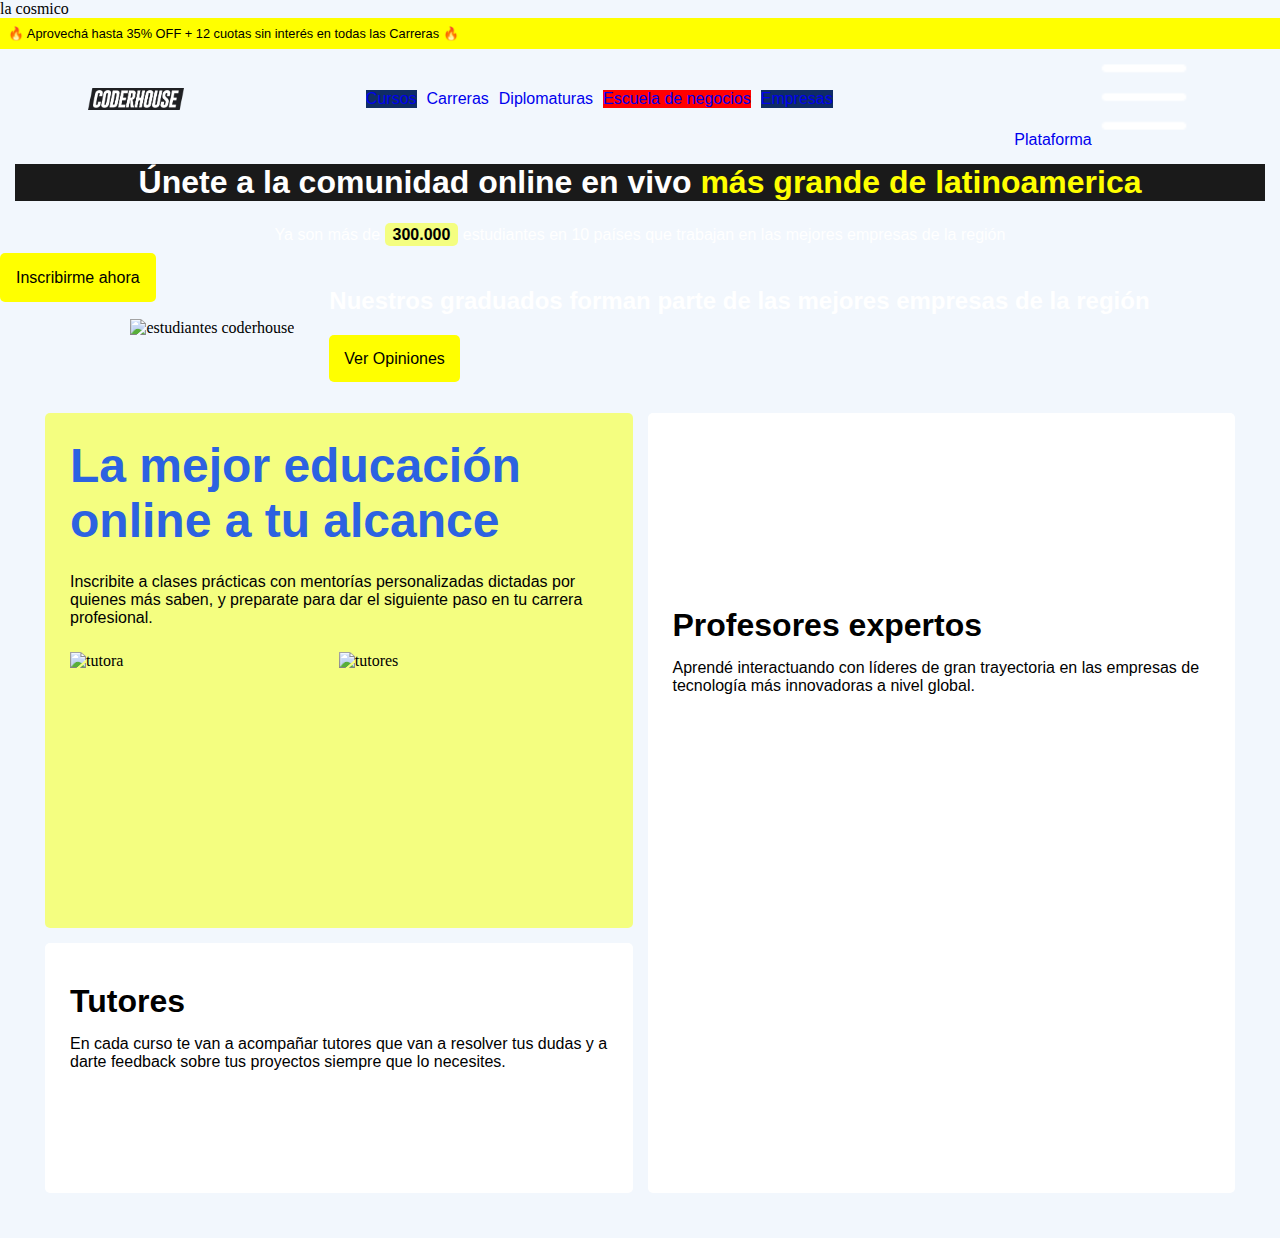
==== index.html @ 5f49fe32 "Version uno del proyecto de sass" ====
<!DOCTYPE html>
<html lang="en">
<!-- Comentario -->

<head>
    <!-- Contiene metadatos sobre el documento, el titulo enlaces con la hoja de estilos -->
    <meta charset="UTF-8">
    <meta http-equiv="X-UA-Compatible" content="IE=edge">
    <meta name="viewport" content="width=device-width, initial-scale=1.0">
    <title>CoderHouse - Semana 03</title>
    <!-- LINK DE CSS -->
    <link rel="stylesheet" href="css/style.css">
</head>
la cosmico
<body>

    <div class="div-anuncio">
        <p class="p-anuncio">
            🔥 Aprovechá hasta 35% OFF + 12 cuotas sin interés en todas las Carreras 🔥
        </p>
    </div>

    <header>
        <img src="assets/Logo_blackbg.png" alt="logo coderhouse">

        <nav>
            <ul>
                <li>
                    <a href="#">Cursos</a>
                </li>
                <li>
                    <a href="#">Carreras</a>
                </li>
                <li>
                    <a href="#">Diplomaturas</a>
                </li>
                <li>
                    <a href="#">Escuela de negocios</a>
                </li>
                <li>
                    <a href="#">Empresas</a>
                </li>
            </ul>
        </nav>

        <div class="container-header">
            <a href="#">Plataforma</a>
            <img src="assets/menu-ham.png" alt="menu hamburguesa" class="menu-ham">
        </div>

    </header>

    <main>
        <section>
            <h1 class="h1-index">Únete a la comunidad online en vivo <span>más grande de latinoamerica</span> </h1>

            <p class="p-index">
                Ya son más de <span class="span-parrafo">300.000</span> estudiantes en 10 países que trabajan en las
                mejores empresas de la región

            </p>

            <div class="container-a-index">
                <a href="#" class="a-index">Inscribirme ahora</a>
            </div>

            <!-- <a href="https://api.whatsapp.com/send/?phone=5491156175099" class="icono-wpp" target="_blank">
                <img src="assets/icono-wpp.png" alt="logo wpp">
            </a> -->
        </section>


        <section class="container-estudiantes">

            <div class="container-imagen">
                <img src="https://www.coderhouse.com/imgs/testimonial-new.svg" alt="estudiantes coderhouse">
            </div>

            <div class="container-titulo">
                <h2>Nuestros graduados forman parte de las mejores empresas de la región</h2>
                <a href="#">Ver Opiniones</a>
            </div>

        </section>


        <section class="grid-container">

            <div class="grid-item-1">
                <h2>La mejor educación online a tu alcance</h2>
                <p>Inscribite a clases prácticas con mentorías personalizadas dictadas por quienes más saben, y preparate para dar el siguiente paso en tu carrera profesional.</p>
                <div>
                    <img src="https://www.coderhouse.com/imgs/home/tutor.png" alt="tutora" class="tutora">
                    <img src="https://www.coderhouse.com/imgs/home/chatRebrand.svg" alt="tutores">
                </div>
            </div>

            <div class="grid-item-2">

                <video src="https://coder-ui-static-content.coderhouse.com/ch-www-2021-statics/anims/mod2anim1-low.mp4" autoplay loop></video>

                <h3>Profesores expertos</h3>
                <p>Aprendé interactuando con líderes de gran trayectoria en las empresas de tecnología más innovadoras a nivel global.</p>

            </div>

            <div class="grid-item-3">
                <h4>Tutores </h4>
                <p>En cada curso te van a acompañar tutores que van a resolver tus dudas y a darte feedback sobre tus proyectos siempre que lo necesites.</p>
            </div>

        </section>

    </main>

    
    
</body>

</html>
---- css/style.css ----
*{
    margin: 0;
    padding: 0;
}

html{
    font-size: 16px;
}
body{
    background-color: #F2F7FD;
}

.p-rojo{
    background-color: red;
}

.p-verde{
    background-color: green;
}

.a{
    background-color: blue;
    color: white;
}



.h1-index{
    /* Propiedades de contenido */
    background-color: #1a1a1a;
    font-size: 2rem;
    text-align: center;
    font-family: Arial, Helvetica, sans-serif;
    color: white;
    margin: 15px;
}

span{
    color: yellow;
}

.a-index{
    /* Propiedades de contenido */
    background-color: yellow;
    color: black;
    font-family: Arial, Helvetica, sans-serif;
    text-decoration: none;
    /* Padding (relleno interno) */
    /* padding-top: 10px;
    padding-right: 10px;
    padding-bottom: 25px;
    padding-left: 3px; */
    /* padding: 15px 2px; */
    /* padding: 45px 15px 35px 2px; */
    padding: 1rem;
    /* BORDER (BORDE) */
    border-radius: 5px;
    text-align: center;

}

.img{
    width: 50%;
    /* border: 3px solid green; */
    margin-left: 25px;
    margin-top: 50%;

}

.p-index{
    color: white;
    text-align: center;
    font-family: Arial, Helvetica, sans-serif;
    margin: 25px 0;
}

.span-parrafo{
    background-color: #F4FE80;
    color: black;
    padding: 3px 8px;
    border-radius: 5px;
    font-weight: bolder;
}

/* .div-anuncio{
    background-color: yellow;
    text-align: center;
}

.p-anuncio{
    font-family: Arial, Helvetica, sans-serif;
    padding: 5px;
}

header{
    border-bottom: 2px solid #2D2E36;
    padding: 10px;
    display: flex;

    /* justify */
    /* justify-content: space-around; */
    /* aling  */
    /* align-items: center; */
/* } */

/* header nav ul{
    display: flex;
    list-style: none;
}

header nav ul li{
    margin: 5px;
}

header nav ul li a{
    color: white;
    font-family: Arial, Helvetica, sans-serif;
    text-decoration: none;
    transition: 1s;
}

header a:hover{
    color: yellow;
    margin: 5px;
}

header img{
    width: 9rem;
}

header .container-header img{
    width: 25px;
} 

header .container-header{
    display: flex;
    align-items: center;
}

header .container-header a{
    color: white;
    font-family: Arial, Helvetica, sans-serif;
    text-decoration: none;
    margin-right: 15px;
} */ */


/* .menu-ham{
    width: 25px;
} */

.container-a-index{
    display: flex;
    justify-content: center;
}

.icono-wpp{
    position: fixed;
    right: 25px;
    bottom: 15px;
}

.container-estudiantes{
    display: flex;
    justify-content: center;
    align-items: center;
}


.container-imagen img{
    width: 25rem;
}

.container-titulo{
    margin-left: 35px;
    /* align-self: center; */
}

.container-titulo h2{
    color: white;
    font-family: Arial, Helvetica, sans-serif;
    margin-bottom: 35px;
}

.container-titulo a{
    background-color: yellow;
    padding: 15px;
    text-decoration: none;
    color: black;
    font-family: Arial, Helvetica, sans-serif;
    border-radius: 5px;
}

.grid-container{
    margin: 45px;
    /* grid */
    display: grid;
    /* COLUMNAS */
    grid-template-columns: repeat(4, 1fr);
    /* FILAS */
    grid-template-rows: repeat(3, 250px);

   gap: 15px;

}

.grid-item{
    border: 1px solid red;
}

.grid-item-2{
    background-color: white;
    grid-column: 3/5;
    grid-row: 1/4;
    border-radius: 5px;
    padding: 25px;
}
/* ITEMS-2 */

.grid-item-2 h3{
    font-size: 2rem;
    font-family: Arial, Helvetica, sans-serif;
    margin: 15px 0;
}
.grid-item-2 p{
    font-size: 1,5rem;
    font-family: Arial, Helvetica, sans-serif;
}

/*  */
.grid-item-3{
    background-color: white;
    grid-column: 1/3;
    border-radius: 5px;
    padding: 25px;
}

.grid-item-3 h4{
    font-size: 2rem;
    font-family: Arial, Helvetica, sans-serif;
    margin: 15px 0;
}

.grid-item-3 p{
    font-size: 1,5rem;
    font-family: Arial, Helvetica, sans-serif;
}




.grid-item-1 h2{
    font-family: Arial, Helvetica, sans-serif;
    font-size: 3rem;
}


.grid-item-1{
    background-color: #F4FE80;
    grid-column: 1/3;
    grid-row: 1/3;
    border-radius: 5px;
    padding: 25px;
}



.grid-item-1 p{
    font-family: Arial, Helvetica, sans-serif;
    margin: 25px 0;
}

.grid-item-1 div{
    display: flex;
}

.grid-item-1 div .tutora{
    align-self: flex-start;
}
/* MEDIA QUERIES */

/* @media (max-width: 425px){

} */

.div-anuncio{
    background-color: yellow;
    padding: 8px;
}

.div-anuncio p{
    font-family: Arial, Helvetica, sans-serif;
    font-size: 0.8rem;
}


/* @media (min-width: 768px) and (max-width: 1200px){
   header nav{
       display: block;
   }

   header nav ul{
       list-style-type: none;
       display: flex;
   }

   header nav ul li{
       margin: 5px;
   }

   header nav ul li a{
       color: white;
       text-decoration: none;
       font-family: Arial, Helvetica, sans-serif;

   }

   header .boton-plataforma{
       display: block;
       color: white;
       text-decoration: none;
       margin-right: 15px;
       font-family: Arial, Helvetica, sans-serif;
   }

   header .container-header{
       display: flex;
       align-items: center;
   }

   .div-anuncio{
       text-align: center;
   }
} */


/* MOBILE 

@media (max-width: 767px) {
   Estilos para pantallas móviles
 }
  */

/* TABLET Y NOTEBOOK  */

/* 
@media (min-width: 768px) and (max-width: 1024px) {
}

*/

/* DESKTOP EN ADELANTE 

@media (min-width: 1025px) {
     Estilos para pantallas de escritorio 
  }

*/


h1{
    color: #0F2C65;
    font-family: Arial, Helvetica, sans-serif;
    font-size: 4rem;
}

h1:active{
    font-family: 'Franklin Gothic Medium', 'Arial Narrow', Arial, sans-serif;
    color: yellow;
}

p{
    font-family: Arial, Helvetica, sans-serif;
}

h2{
    color: #2C62E1;
    font-family: Arial, Helvetica, sans-serif;
    margin-bottom: 15px;
}

.boton{
    background-color: blue;
    color: white;
    padding: 10px;
    border-radius: 5px;
    font-family: Arial, Helvetica, sans-serif;
    text-decoration: none;
}

.boton:hover{
    opacity: 0.8;
}

.container{
    margin: 35px;
}

header img {
    width: 6rem;
}

header {
    display: flex;
    justify-content: space-around;
    align-items: center;
}

header nav ul {
    list-style-type: none;
    display: flex;
}

header nav ul li{
    margin: 5px;
}

header a{
    text-decoration: none;
    font-family: Arial, Helvetica, sans-serif;
    transition: 1s;
}

 a:active{
    background-color: #F2F7FD;
    border: 1px solid #0F2C65;
    color: #0F2C65;
    margin: 5px;
}

.sub-menu{
    flex-direction: column;
    background-color: black;
    padding: 5px;
    border-radius: 5px;
    position: relative;
    top: 35px;
    display:none;
}

.sub-menu a{
    color:white;
    text-decoration: none;
    font-family: Arial, Helvetica, sans-serif;
}

/* .activar-sub-menu:hover .sub-menu{
    display: block;
} */

img{
    width: 50%;
    transition: 1s;
}

img:active{
    margin: 45px;
}

form{
    width: 50%;
    display: flex;
    flex-direction: column;
    margin: 5px;
}

form input{
    margin-bottom: 15px;
}

input:focus{
    background-color: red;
    padding: 3px;
}

form button{
    width: 50%;
    background-color: blue;
    color: white;
    border: 0px;
    padding: 15px;
}

a:visited{
    color: yellow;
}

ul li:first-child{
    background-color: #0F2C65;
}

ul li:last-child{
    background-color: #0F2C65;
}

ul li:nth-child(4){
    background-color: red;
}

ul li:nth-child(3){
    color: yellow;
}
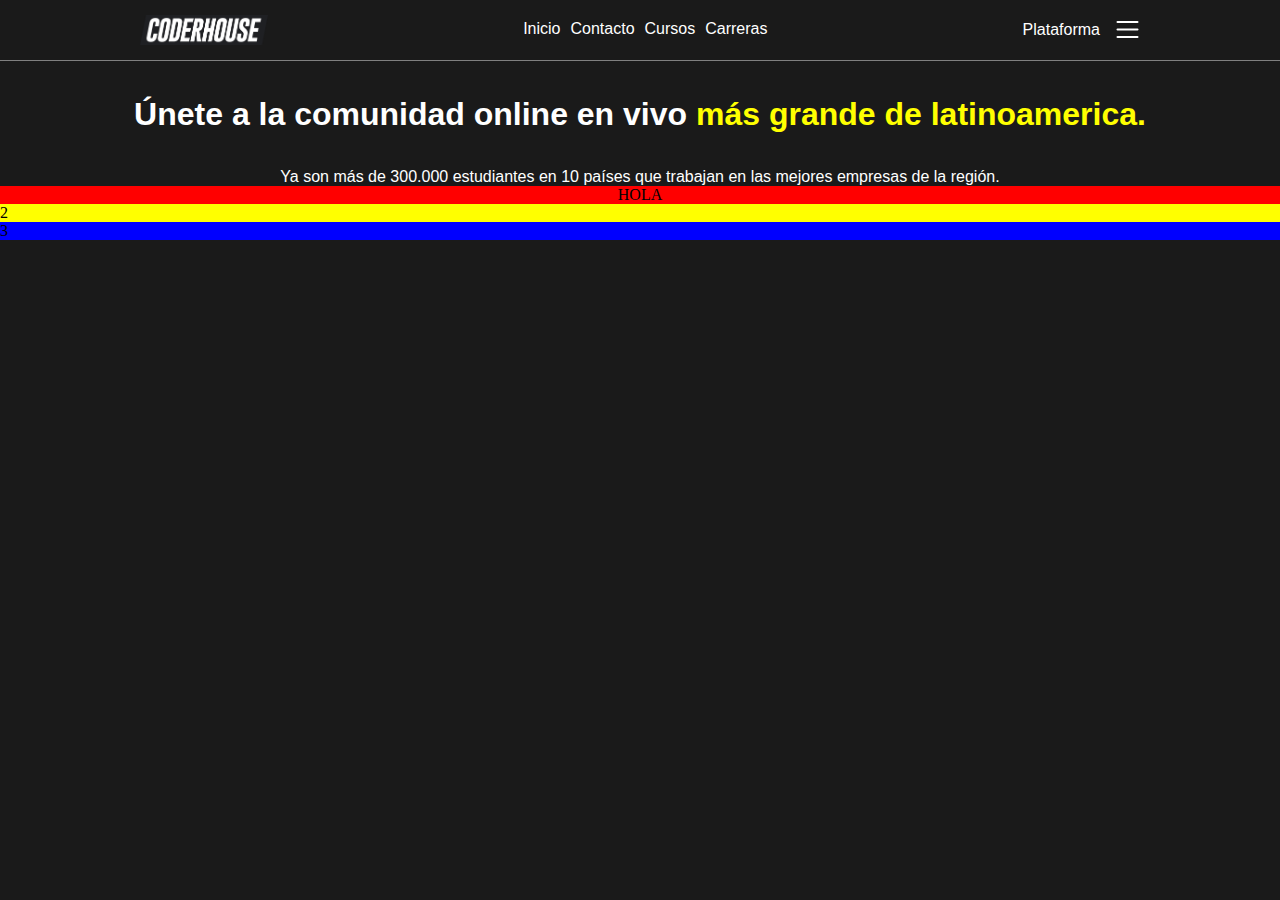
==== commit a09fb10b: "Bloque 1 de sass terminado" ====
--- a/index.html
+++ b/index.html
@@ -11,109 +11,42 @@
     <!-- LINK DE CSS -->
     <link rel="stylesheet" href="css/style.css">
 </head>
-la cosmico
 <body>
-
-    <div class="div-anuncio">
-        <p class="p-anuncio">
-            🔥 Aprovechá hasta 35% OFF + 12 cuotas sin interés en todas las Carreras 🔥
-        </p>
-    </div>
-
+    
     <header>
-        <img src="assets/Logo_blackbg.png" alt="logo coderhouse">
-
+        <img src="assets/Logo_blackbg.png" alt="logo coder">
         <nav>
             <ul>
                 <li>
-                    <a href="#">Cursos</a>
+                    <a href="#">Inicio</a>
                 </li>
-                <li>
-                    <a href="#">Carreras</a>
-                </li>
-                <li>
-                    <a href="#">Diplomaturas</a>
-                </li>
-                <li>
-                    <a href="#">Escuela de negocios</a>
-                </li>
-                <li>
-                    <a href="#">Empresas</a>
-                </li>
+                <li><a href="#">Contacto</a></li>
+                <li><a href="#">Cursos</a></li>
+                <li><a href="#">Carreras</a></li>
             </ul>
         </nav>
 
-        <div class="container-header">
+        <div class="plataforma">
             <a href="#">Plataforma</a>
-            <img src="assets/menu-ham.png" alt="menu hamburguesa" class="menu-ham">
+            <img src="assets/menu-ham.png" alt="menu ham">
         </div>
-
     </header>
 
     <main>
-        <section>
-            <h1 class="h1-index">Únete a la comunidad online en vivo <span>más grande de latinoamerica</span> </h1>
-
-            <p class="p-index">
-                Ya son más de <span class="span-parrafo">300.000</span> estudiantes en 10 países que trabajan en las
-                mejores empresas de la región
-
-            </p>
-
-            <div class="container-a-index">
-                <a href="#" class="a-index">Inscribirme ahora</a>
-            </div>
-
-            <!-- <a href="https://api.whatsapp.com/send/?phone=5491156175099" class="icono-wpp" target="_blank">
-                <img src="assets/icono-wpp.png" alt="logo wpp">
-            </a> -->
+        <section class="section-bienvenida">
+            <h1>Únete a la comunidad online en vivo
+               <span> más grande de latinoamerica.</span></h1>
+                <p>Ya son más de 300.000 estudiantes en 10 países que trabajan en las mejores empresas de la región.</p>
         </section>
 
-
-        <section class="container-estudiantes">
-
-            <div class="container-imagen">
-                <img src="https://www.coderhouse.com/imgs/testimonial-new.svg" alt="estudiantes coderhouse">
+        <section>
+            <div>
+                <p>HOLA</p>
             </div>
-
-            <div class="container-titulo">
-                <h2>Nuestros graduados forman parte de las mejores empresas de la región</h2>
-                <a href="#">Ver Opiniones</a>
-            </div>
-
+            <div>2</div>
+            <div>3</div>
         </section>
-
-
-        <section class="grid-container">
-
-            <div class="grid-item-1">
-                <h2>La mejor educación online a tu alcance</h2>
-                <p>Inscribite a clases prácticas con mentorías personalizadas dictadas por quienes más saben, y preparate para dar el siguiente paso en tu carrera profesional.</p>
-                <div>
-                    <img src="https://www.coderhouse.com/imgs/home/tutor.png" alt="tutora" class="tutora">
-                    <img src="https://www.coderhouse.com/imgs/home/chatRebrand.svg" alt="tutores">
-                </div>
-            </div>
-
-            <div class="grid-item-2">
-
-                <video src="https://coder-ui-static-content.coderhouse.com/ch-www-2021-statics/anims/mod2anim1-low.mp4" autoplay loop></video>
-
-                <h3>Profesores expertos</h3>
-                <p>Aprendé interactuando con líderes de gran trayectoria en las empresas de tecnología más innovadoras a nivel global.</p>
-
-            </div>
-
-            <div class="grid-item-3">
-                <h4>Tutores </h4>
-                <p>En cada curso te van a acompañar tutores que van a resolver tus dudas y a darte feedback sobre tus proyectos siempre que lo necesites.</p>
-            </div>
-
-        </section>
-
     </main>
-
-    
     
 </body>
 
--- a/css/style.css
+++ b/css/style.css
@@ -1,502 +1,82 @@
-*{
-    margin: 0;
-    padding: 0;
+header {
+  display: flex;
+  justify-content: space-around;
+  padding: 15px;
+  border-bottom: 1px solid gray;
+}
+header img {
+  width: 8rem;
+}
+header nav ul {
+  list-style: none;
+  display: flex;
+}
+header nav ul li {
+  margin: 5px;
+}
+header nav ul li a {
+  text-decoration: none;
+  color: white;
+  font-family: Arial, Helvetica, sans-serif;
+  transition: 1s;
+}
+header nav ul li a:hover {
+  margin: 5px;
+  color: yellow;
+}
+header .plataforma {
+  display: flex;
+  align-items: center;
+}
+header .plataforma img {
+  width: 25px;
+}
+header .plataforma a {
+  margin-right: 15px;
+  text-decoration: none;
+  color: white;
+  font-family: Arial, Helvetica, sans-serif;
 }
 
-html{
-    font-size: 16px;
-}
-body{
-    background-color: #F2F7FD;
+* {
+  margin: 0;
+  padding: 0;
 }
 
-.p-rojo{
-    background-color: red;
+body {
+  background-color: #1a1a1a;
 }
 
-.p-verde{
-    background-color: green;
+main .section-bienvenida {
+  margin-top: 35px;
+}
+main .section-bienvenida h1 {
+  color: white;
+  font-family: Arial, Helvetica, sans-serif;
+  text-align: center;
+  font-size: 2rem;
+}
+main .section-bienvenida h1 span {
+  color: yellow;
+}
+main .section-bienvenida p {
+  margin-top: 35px;
+  color: white;
+  font-family: Arial, Helvetica, sans-serif;
+  text-align: center;
 }
 
-.a{
-    background-color: blue;
-    color: white;
+section div:first-child {
+  background-color: red;
+}
+section div:first-child p {
+  text-align: center;
+}
+section div:nth-child(2) {
+  background-color: yellow;
+}
+section div:last-child {
+  background-color: blue;
 }
 
-
-
-.h1-index{
-    /* Propiedades de contenido */
-    background-color: #1a1a1a;
-    font-size: 2rem;
-    text-align: center;
-    font-family: Arial, Helvetica, sans-serif;
-    color: white;
-    margin: 15px;
-}
-
-span{
-    color: yellow;
-}
-
-.a-index{
-    /* Propiedades de contenido */
-    background-color: yellow;
-    color: black;
-    font-family: Arial, Helvetica, sans-serif;
-    text-decoration: none;
-    /* Padding (relleno interno) */
-    /* padding-top: 10px;
-    padding-right: 10px;
-    padding-bottom: 25px;
-    padding-left: 3px; */
-    /* padding: 15px 2px; */
-    /* padding: 45px 15px 35px 2px; */
-    padding: 1rem;
-    /* BORDER (BORDE) */
-    border-radius: 5px;
-    text-align: center;
-
-}
-
-.img{
-    width: 50%;
-    /* border: 3px solid green; */
-    margin-left: 25px;
-    margin-top: 50%;
-
-}
-
-.p-index{
-    color: white;
-    text-align: center;
-    font-family: Arial, Helvetica, sans-serif;
-    margin: 25px 0;
-}
-
-.span-parrafo{
-    background-color: #F4FE80;
-    color: black;
-    padding: 3px 8px;
-    border-radius: 5px;
-    font-weight: bolder;
-}
-
-/* .div-anuncio{
-    background-color: yellow;
-    text-align: center;
-}
-
-.p-anuncio{
-    font-family: Arial, Helvetica, sans-serif;
-    padding: 5px;
-}
-
-header{
-    border-bottom: 2px solid #2D2E36;
-    padding: 10px;
-    display: flex;
-
-    /* justify */
-    /* justify-content: space-around; */
-    /* aling  */
-    /* align-items: center; */
-/* } */
-
-/* header nav ul{
-    display: flex;
-    list-style: none;
-}
-
-header nav ul li{
-    margin: 5px;
-}
-
-header nav ul li a{
-    color: white;
-    font-family: Arial, Helvetica, sans-serif;
-    text-decoration: none;
-    transition: 1s;
-}
-
-header a:hover{
-    color: yellow;
-    margin: 5px;
-}
-
-header img{
-    width: 9rem;
-}
-
-header .container-header img{
-    width: 25px;
-} 
-
-header .container-header{
-    display: flex;
-    align-items: center;
-}
-
-header .container-header a{
-    color: white;
-    font-family: Arial, Helvetica, sans-serif;
-    text-decoration: none;
-    margin-right: 15px;
-} */ */
-
-
-/* .menu-ham{
-    width: 25px;
-} */
-
-.container-a-index{
-    display: flex;
-    justify-content: center;
-}
-
-.icono-wpp{
-    position: fixed;
-    right: 25px;
-    bottom: 15px;
-}
-
-.container-estudiantes{
-    display: flex;
-    justify-content: center;
-    align-items: center;
-}
-
-
-.container-imagen img{
-    width: 25rem;
-}
-
-.container-titulo{
-    margin-left: 35px;
-    /* align-self: center; */
-}
-
-.container-titulo h2{
-    color: white;
-    font-family: Arial, Helvetica, sans-serif;
-    margin-bottom: 35px;
-}
-
-.container-titulo a{
-    background-color: yellow;
-    padding: 15px;
-    text-decoration: none;
-    color: black;
-    font-family: Arial, Helvetica, sans-serif;
-    border-radius: 5px;
-}
-
-.grid-container{
-    margin: 45px;
-    /* grid */
-    display: grid;
-    /* COLUMNAS */
-    grid-template-columns: repeat(4, 1fr);
-    /* FILAS */
-    grid-template-rows: repeat(3, 250px);
-
-   gap: 15px;
-
-}
-
-.grid-item{
-    border: 1px solid red;
-}
-
-.grid-item-2{
-    background-color: white;
-    grid-column: 3/5;
-    grid-row: 1/4;
-    border-radius: 5px;
-    padding: 25px;
-}
-/* ITEMS-2 */
-
-.grid-item-2 h3{
-    font-size: 2rem;
-    font-family: Arial, Helvetica, sans-serif;
-    margin: 15px 0;
-}
-.grid-item-2 p{
-    font-size: 1,5rem;
-    font-family: Arial, Helvetica, sans-serif;
-}
-
-/*  */
-.grid-item-3{
-    background-color: white;
-    grid-column: 1/3;
-    border-radius: 5px;
-    padding: 25px;
-}
-
-.grid-item-3 h4{
-    font-size: 2rem;
-    font-family: Arial, Helvetica, sans-serif;
-    margin: 15px 0;
-}
-
-.grid-item-3 p{
-    font-size: 1,5rem;
-    font-family: Arial, Helvetica, sans-serif;
-}
-
-
-
-
-.grid-item-1 h2{
-    font-family: Arial, Helvetica, sans-serif;
-    font-size: 3rem;
-}
-
-
-.grid-item-1{
-    background-color: #F4FE80;
-    grid-column: 1/3;
-    grid-row: 1/3;
-    border-radius: 5px;
-    padding: 25px;
-}
-
-
-
-.grid-item-1 p{
-    font-family: Arial, Helvetica, sans-serif;
-    margin: 25px 0;
-}
-
-.grid-item-1 div{
-    display: flex;
-}
-
-.grid-item-1 div .tutora{
-    align-self: flex-start;
-}
-/* MEDIA QUERIES */
-
-/* @media (max-width: 425px){
-
-} */
-
-.div-anuncio{
-    background-color: yellow;
-    padding: 8px;
-}
-
-.div-anuncio p{
-    font-family: Arial, Helvetica, sans-serif;
-    font-size: 0.8rem;
-}
-
-
-/* @media (min-width: 768px) and (max-width: 1200px){
-   header nav{
-       display: block;
-   }
-
-   header nav ul{
-       list-style-type: none;
-       display: flex;
-   }
-
-   header nav ul li{
-       margin: 5px;
-   }
-
-   header nav ul li a{
-       color: white;
-       text-decoration: none;
-       font-family: Arial, Helvetica, sans-serif;
-
-   }
-
-   header .boton-plataforma{
-       display: block;
-       color: white;
-       text-decoration: none;
-       margin-right: 15px;
-       font-family: Arial, Helvetica, sans-serif;
-   }
-
-   header .container-header{
-       display: flex;
-       align-items: center;
-   }
-
-   .div-anuncio{
-       text-align: center;
-   }
-} */
-
-
-/* MOBILE 
-
-@media (max-width: 767px) {
-   Estilos para pantallas móviles
- }
-  */
-
-/* TABLET Y NOTEBOOK  */
-
-/* 
-@media (min-width: 768px) and (max-width: 1024px) {
-}
-
-*/
-
-/* DESKTOP EN ADELANTE 
-
-@media (min-width: 1025px) {
-     Estilos para pantallas de escritorio 
-  }
-
-*/
-
-
-h1{
-    color: #0F2C65;
-    font-family: Arial, Helvetica, sans-serif;
-    font-size: 4rem;
-}
-
-h1:active{
-    font-family: 'Franklin Gothic Medium', 'Arial Narrow', Arial, sans-serif;
-    color: yellow;
-}
-
-p{
-    font-family: Arial, Helvetica, sans-serif;
-}
-
-h2{
-    color: #2C62E1;
-    font-family: Arial, Helvetica, sans-serif;
-    margin-bottom: 15px;
-}
-
-.boton{
-    background-color: blue;
-    color: white;
-    padding: 10px;
-    border-radius: 5px;
-    font-family: Arial, Helvetica, sans-serif;
-    text-decoration: none;
-}
-
-.boton:hover{
-    opacity: 0.8;
-}
-
-.container{
-    margin: 35px;
-}
-
-header img {
-    width: 6rem;
-}
-
-header {
-    display: flex;
-    justify-content: space-around;
-    align-items: center;
-}
-
-header nav ul {
-    list-style-type: none;
-    display: flex;
-}
-
-header nav ul li{
-    margin: 5px;
-}
-
-header a{
-    text-decoration: none;
-    font-family: Arial, Helvetica, sans-serif;
-    transition: 1s;
-}
-
- a:active{
-    background-color: #F2F7FD;
-    border: 1px solid #0F2C65;
-    color: #0F2C65;
-    margin: 5px;
-}
-
-.sub-menu{
-    flex-direction: column;
-    background-color: black;
-    padding: 5px;
-    border-radius: 5px;
-    position: relative;
-    top: 35px;
-    display:none;
-}
-
-.sub-menu a{
-    color:white;
-    text-decoration: none;
-    font-family: Arial, Helvetica, sans-serif;
-}
-
-/* .activar-sub-menu:hover .sub-menu{
-    display: block;
-} */
-
-img{
-    width: 50%;
-    transition: 1s;
-}
-
-img:active{
-    margin: 45px;
-}
-
-form{
-    width: 50%;
-    display: flex;
-    flex-direction: column;
-    margin: 5px;
-}
-
-form input{
-    margin-bottom: 15px;
-}
-
-input:focus{
-    background-color: red;
-    padding: 3px;
-}
-
-form button{
-    width: 50%;
-    background-color: blue;
-    color: white;
-    border: 0px;
-    padding: 15px;
-}
-
-a:visited{
-    color: yellow;
-}
-
-ul li:first-child{
-    background-color: #0F2C65;
-}
-
-ul li:last-child{
-    background-color: #0F2C65;
-}
-
-ul li:nth-child(4){
-    background-color: red;
-}
-
-ul li:nth-child(3){
-    color: yellow;
-}+/*# sourceMappingURL=style.css.map */
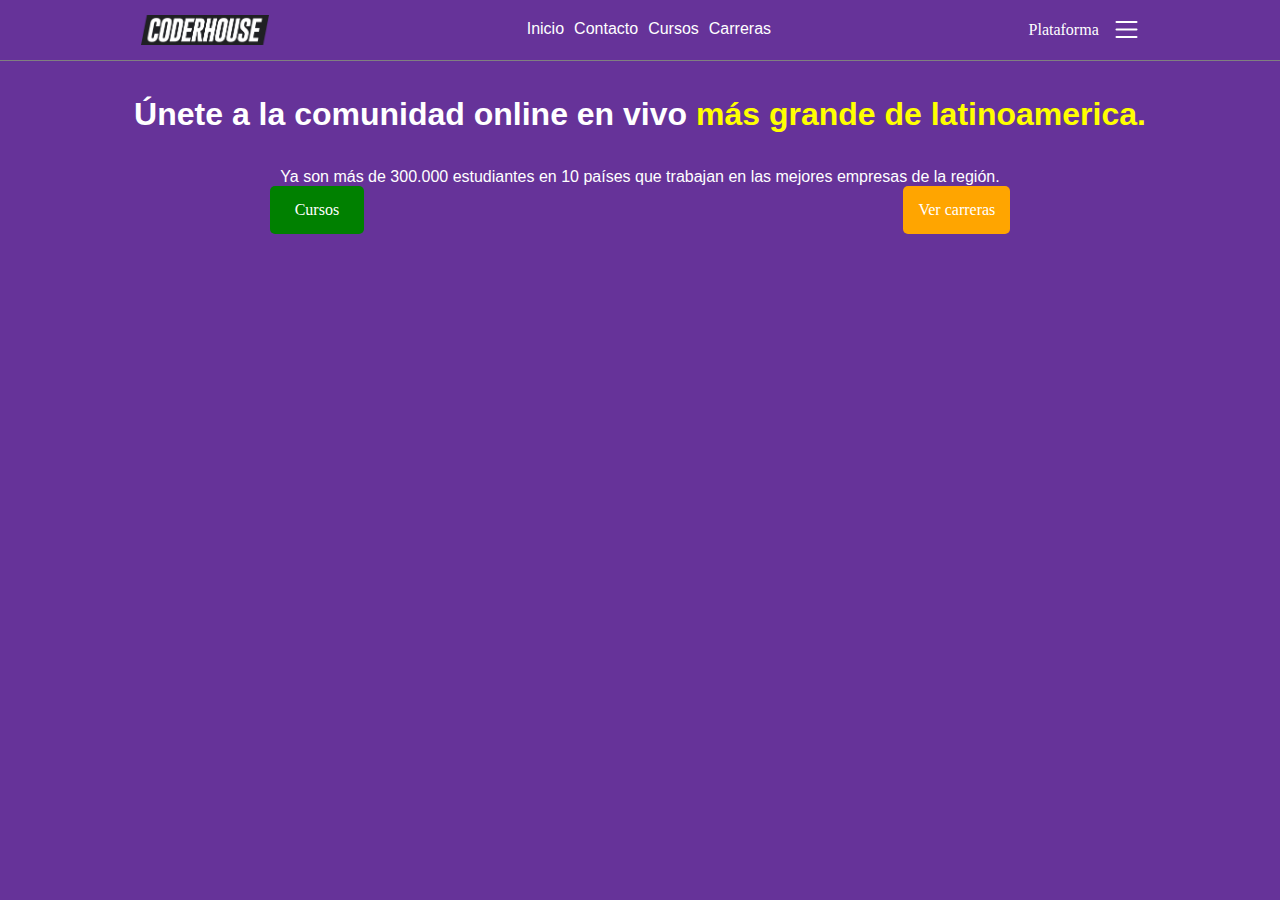
==== commit 0cd827b5: "Terminamos por hoy :)" ====
--- a/index.html
+++ b/index.html
@@ -38,13 +38,18 @@
                <span> más grande de latinoamerica.</span></h1>
                 <p>Ya son más de 300.000 estudiantes en 10 países que trabajan en las mejores empresas de la región.</p>
         </section>
-
+<!-- 
         <section>
             <div>
                 <p>HOLA</p>
             </div>
             <div>2</div>
             <div>3</div>
+        </section> -->
+
+        <section class="section-botones">
+            <a href="#" class="boton-1">Cursos</a>
+            <a href="#" class="boton-2"> Ver carreras</a>
         </section>
     </main>
     
--- a/css/style.css
+++ b/css/style.css
@@ -17,7 +17,7 @@
 header nav ul li a {
   text-decoration: none;
   color: white;
-  font-family: Arial, Helvetica, sans-serif;
+  font-family: Arial;
   transition: 1s;
 }
 header nav ul li a:hover {
@@ -35,7 +35,7 @@
   margin-right: 15px;
   text-decoration: none;
   color: white;
-  font-family: Arial, Helvetica, sans-serif;
+  font-family: white;
 }
 
 * {
@@ -66,17 +66,30 @@
   text-align: center;
 }
 
-section div:first-child {
-  background-color: red;
+.section-botones {
+  display: flex;
+  justify-content: space-around;
+  align-items: center;
 }
-section div:first-child p {
-  text-align: center;
+.section-botones a {
+  background-color: green;
+  padding: 15px 25px;
+  text-decoration: none;
+  border-radius: 5px;
+  color: white;
 }
-section div:nth-child(2) {
-  background-color: yellow;
+.section-botones a:last-child {
+  background-color: orange;
+  padding: 15px;
+  text-decoration: none;
+  border-radius: 5px;
+  color: white;
 }
-section div:last-child {
-  background-color: blue;
+
+@media screen and (min-width: 1024px) {
+  body {
+    background-color: rebeccapurple;
+  }
 }
 
 /*# sourceMappingURL=style.css.map */
